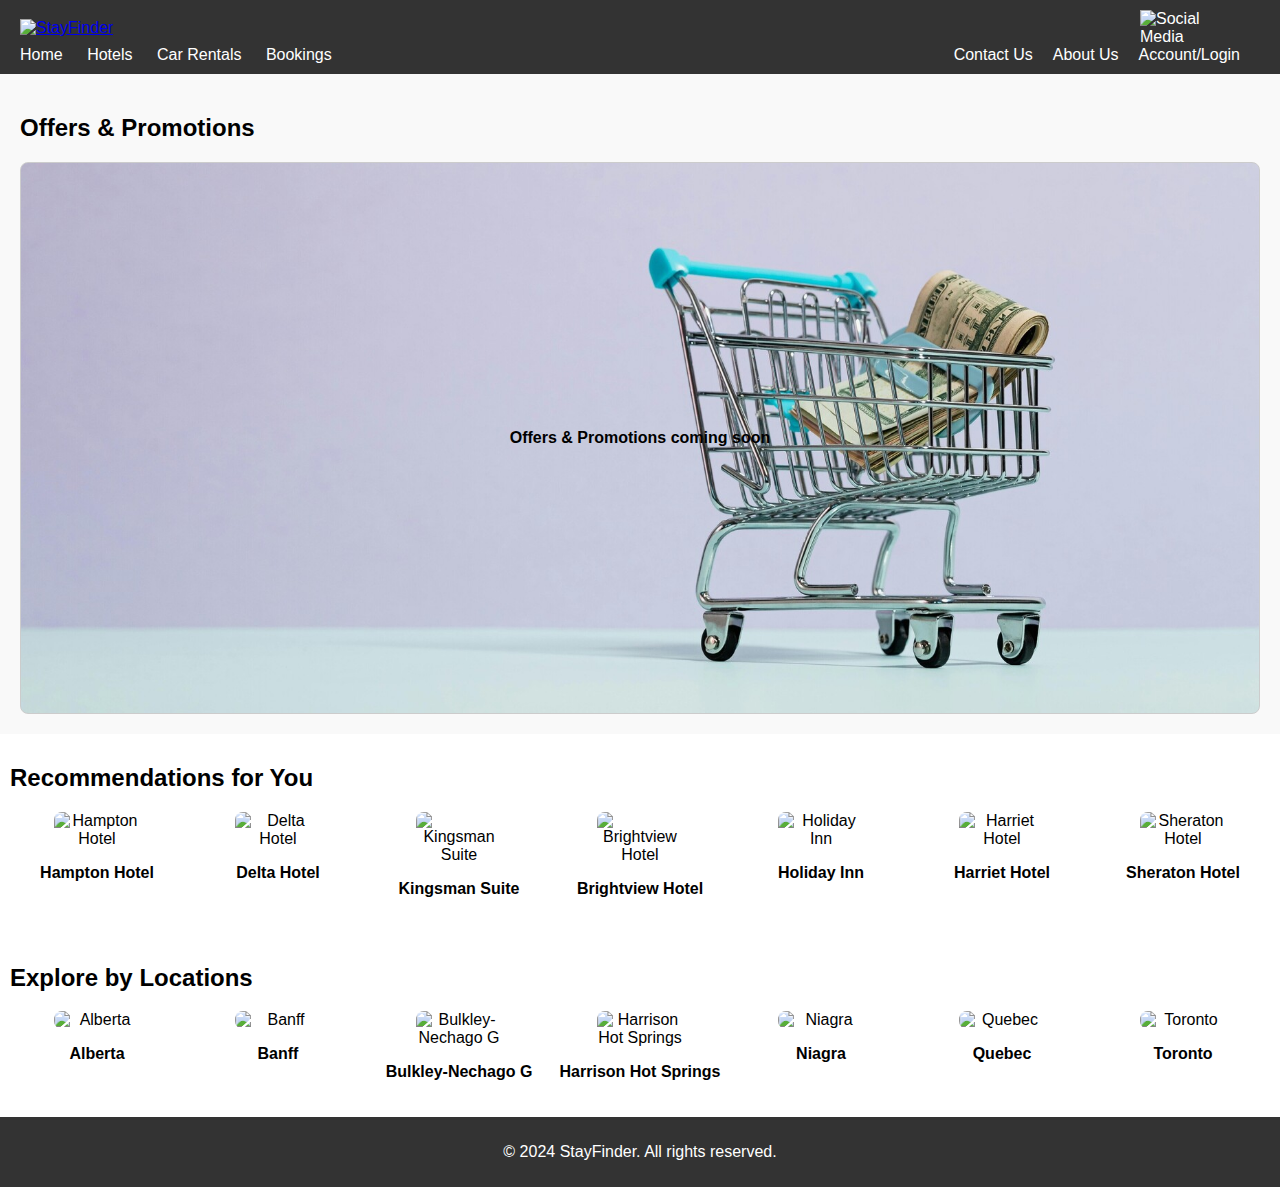
==== index.html @ e9f4230c "First Commit" ====
<!DOCTYPE html>
<html lang="en">
<head>
    <meta charset="UTF-8">
    <title>HomePage</title>
    <link rel="stylesheet" href="styles.css">
</head>
<body>
    <!-- Header -->
    <header>
        <div class="header-container">
            <div class="logo">
				<a href="index.html">
					<img src="D:\College lectures\WebDev\Term1\Web Site Design\Project\StayFinder\images\logos\StayFinder_transparent.png" alt="StayFinder">
				</a>
            </div>
            <div class="socials">
                <img src="D:\College lectures\WebDev\Term1\Web Site Design\Project\StayFinder\images\Socials.png" alt="Social Media">
            </div>
        </div>
        <!-- Menu Bar -->
        <nav>
            <ul>
                <li><a href="index.html">Home</a></li>
                <li><a href="#">Hotels</a></li>
                <li><a href="#">Car Rentals</a></li>
                <li><a href="#">Bookings</a></li>
				<li class="right-align"><a href="#">Account/Login</a></li>
				<li class="right-align"><a href="AboutUs.html">About Us</a></li>
                <li class="right-align"><a href="ContactUs.html">Contact Us</a></li>               
            </ul>
        </nav>
    </header>

    <!-- Offers & Promotions -->
    <section class="offers">
        <h2>Offers & Promotions</h2>
		<div class="offer-box">
			<p>Offers & Promotions coming soon</p>
		</div>
    </section>

    <!-- List of Recommended Hotels -->
    <section class="listed">
        <h2>Recommendations for You</h2>
		<div class="hotel-list">
			<div class="hotel">
				<img src="D:\College lectures\WebDev\Term1\Web Site Design\Project\StayFinder\images\hotels\1.jpg" alt="Hampton Hotel">
				<p>Hampton Hotel</p>
			</div>
			<div class="hotel">
				<img src="D:\College lectures\WebDev\Term1\Web Site Design\Project\StayFinder\images\hotels\2.jpg" alt="Delta Hotel">
				<p>Delta Hotel</p>
			</div>
			<div class="hotel">
				<img src="D:\College lectures\WebDev\Term1\Web Site Design\Project\StayFinder\images\hotels\3.jpg" alt="Kingsman Suite">
				<p>Kingsman Suite</p>
			</div>
			<div class="hotel">
				<img src="D:\College lectures\WebDev\Term1\Web Site Design\Project\StayFinder\images\hotels\4.jpg" alt="Brightview Hotel">
				<p>Brightview Hotel</p>
			</div>
			<div class="hotel">
				<img src="D:\College lectures\WebDev\Term1\Web Site Design\Project\StayFinder\images\hotels\5.jpg" alt="Holiday Inn">
				<p>Holiday Inn</p>
			</div>
			<div class="hotel">
				<img src="D:\College lectures\WebDev\Term1\Web Site Design\Project\StayFinder\images\hotels\6.jpg" alt="Harriet Hotel">
				<p>Harriet Hotel</p>
			</div>
			<div class="hotel">
				<img src="D:\College lectures\WebDev\Term1\Web Site Design\Project\StayFinder\images\hotels\7.jpg" alt="Sheraton Hotel">
				<p>Sheraton Hotel</p>
			</div>
		</div>
    </section>

    <!-- List of Recommended Locations -->
    <section class="listed">
        <h2>Explore by Locations</h2>
        <!-- Add slider content here -->
		<div class="location-list">
			<div class="hotel">
				<img src="D:\College lectures\WebDev\Term1\Web Site Design\Project\StayFinder\images\locations\Alberta1.jpg" alt="Alberta">
				<p>Alberta</p>
			</div>
			<div class="hotel">
				<img src="D:\College lectures\WebDev\Term1\Web Site Design\Project\StayFinder\images\locations\Lake Louise.jpg" alt="Banff">
				<p>Banff</p>
			</div>
			<div class="hotel">
				<img src="D:\College lectures\WebDev\Term1\Web Site Design\Project\StayFinder\images\locations\Halifax.jpg" alt="Bulkley-Nechago G">
				<p>Bulkley-Nechago G</p>
			</div>
			<div class="hotel">
				<img src="D:\College lectures\WebDev\Term1\Web Site Design\Project\StayFinder\images\locations\Harrison Hot Springs.jpg" alt="Harrison Hot Springs">
				<p>Harrison Hot Springs</p>
			</div>
			<div class="hotel">
				<img src="D:\College lectures\WebDev\Term1\Web Site Design\Project\StayFinder\images\locations\Niagra2.jpg" alt="Niagra">
				<p>Niagra</p>
			</div>
			<div class="hotel">
				<img src="D:\College lectures\WebDev\Term1\Web Site Design\Project\StayFinder\images\locations\Quebec.jpg" alt="Quebec">
				<p>Quebec</p>
			</div>
			<div class="hotel">
				<img src="D:\College lectures\WebDev\Term1\Web Site Design\Project\StayFinder\images\locations\Toronto1.jpg" alt="Toronto">
				<p>Toronto</p>
			</div>
		</div>
    </section>

    <!-- Footer -->
    <footer>
        <div class="footer-container">
            <p>&copy; 2024 StayFinder. All rights reserved.</p>
        </div>
    </footer>
</body>
</html>
---- styles.css ----
/* Body Style */
body {
    font-family: Arial, sans-serif;
    margin: 0;
    padding: 0;
}

/* Header Style */
header {
    background-color: #333;
    color: #fff;
    padding: 10px 20px;
}

.header-container {
    display: flex;
    justify-content: space-between;
    align-items: center;
}

.logo img {
    width: 100px;
}

.socials {
    width: 100px;
	margin-right: 20px;
}

/* Menu Bar Style */
nav ul {
    list-style-type: none;
    margin: 0;
    padding: 0;
}

nav ul li {
    display: inline-block;
    margin-right: 20px;
}

nav ul li.right-align {
    float: right;
}

nav ul li a {
    text-decoration: none;
    color: #fff;
}

/* Offers & Promotions Style */
.offers {
    background-color: #f9f9f9;
    padding: 20px;
}

.offer-box {
    background-color: #f9f9f9;
    border: 1px solid #ccc;
    padding: 250px;
    border-radius: 8px;
    text-align: center;
	font-weight: bold;
	background-image: url("sales.jpg");
    background-size: cover;
    background-position: center;
}

/* List Style */
.listed {
    padding: 10px;
}

/* Hotels List Style */
.hotel-list {
    display: flex;
    flex-wrap: wrap;
    justify-content: space-between;
}

.hotel {
    width: calc(15% - 15px);
    margin-bottom: 10px;
    text-align: center;
	display: flex;
    flex-direction: column;
    align-items: center;
}

.hotel img {
    width: 50%;
    border-radius: 8px;
}

.hotel p {
    font-weight: bold;
}

/* Location List Style */
.location-list {
    display: flex;
    flex-wrap: wrap;
    justify-content: space-between;
}

.location {
    width: calc(15% - 15px);
    margin-bottom: 10px;
    text-align: center;
	display: flex;
    flex-direction: column;
    align-items: center;
}

.location img {
    width: 50%;
    border-radius: 8px;
}

.location p {
    font-weight: bold;
}

/* Contact Info Style */
.contact-info {
    padding: 20px;
}

/* FAQ styles */
.faq {
    padding: 20px;
}


/* About Us Style */
.about-us {
    padding: 20px;
    display: flex;
    justify-content: space-between;
    align-items: center;
}

.section-left img {
    max-width: 100%;
    height: auto; 
}

.section-right {
    width: 50%;
	text-align: center;
}

/* Footer Style */
footer {
    background-color: #333;
    color: #fff;
    text-align: center;
    padding: 10px 0;
}

.footer-container {
    width: 80%;
    margin: 0 auto;
}
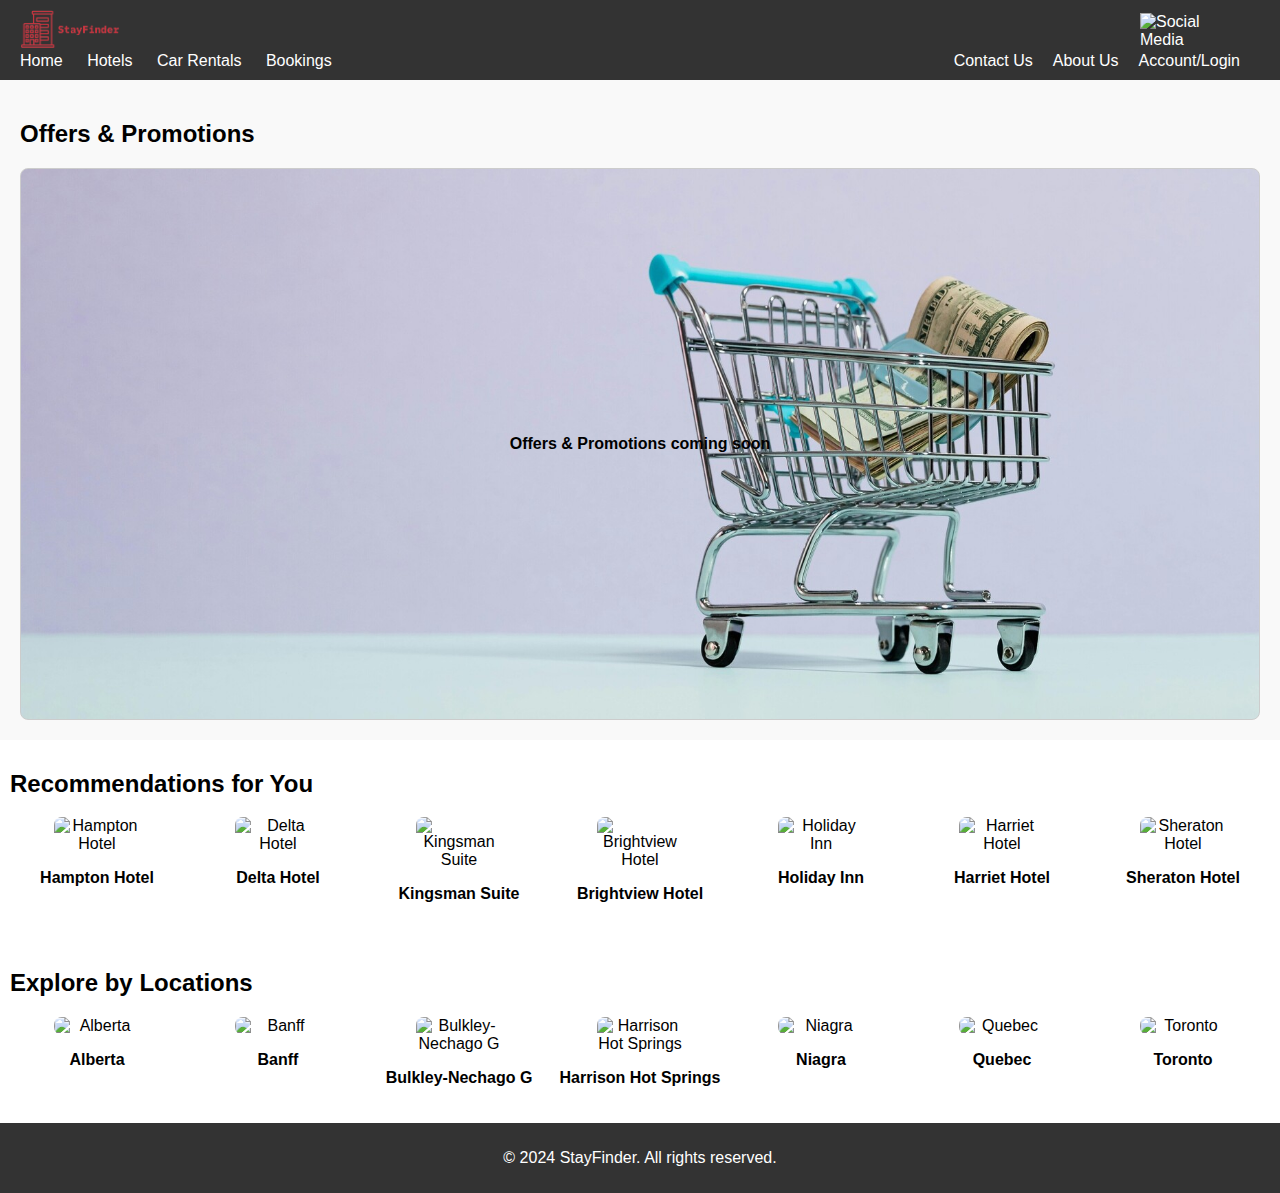
==== commit 1eef3d49: "Third Commit" ====
--- a/index.html
+++ b/index.html
@@ -11,11 +11,11 @@
         <div class="header-container">
             <div class="logo">
 				<a href="index.html">
-					<img src="D:\College lectures\WebDev\Term1\Web Site Design\Project\StayFinder\images\logos\StayFinder_transparent.png" alt="StayFinder">
+					<img src="images/logos/StayFinder_transparent.png" alt="StayFinder">
 				</a>
             </div>
             <div class="socials">
-                <img src="D:\College lectures\WebDev\Term1\Web Site Design\Project\StayFinder\images\Socials.png" alt="Social Media">
+                <img src="Msingh1015.github.io\images\Socials.png" alt="Social Media">
             </div>
         </div>
         <!-- Menu Bar -->
@@ -45,31 +45,31 @@
         <h2>Recommendations for You</h2>
 		<div class="hotel-list">
 			<div class="hotel">
-				<img src="D:\College lectures\WebDev\Term1\Web Site Design\Project\StayFinder\images\hotels\1.jpg" alt="Hampton Hotel">
+				<img src="Msingh1015.github.io\images\hotels\1.jpg" alt="Hampton Hotel">
 				<p>Hampton Hotel</p>
 			</div>
 			<div class="hotel">
-				<img src="D:\College lectures\WebDev\Term1\Web Site Design\Project\StayFinder\images\hotels\2.jpg" alt="Delta Hotel">
+				<img src="Msingh1015.github.io\images\hotels\2.jpg" alt="Delta Hotel">
 				<p>Delta Hotel</p>
 			</div>
 			<div class="hotel">
-				<img src="D:\College lectures\WebDev\Term1\Web Site Design\Project\StayFinder\images\hotels\3.jpg" alt="Kingsman Suite">
+				<img src="Msingh1015.github.io\images\hotels\3.jpg" alt="Kingsman Suite">
 				<p>Kingsman Suite</p>
 			</div>
 			<div class="hotel">
-				<img src="D:\College lectures\WebDev\Term1\Web Site Design\Project\StayFinder\images\hotels\4.jpg" alt="Brightview Hotel">
+				<img src="Msingh1015.github.io\images\hotels\4.jpg" alt="Brightview Hotel">
 				<p>Brightview Hotel</p>
 			</div>
 			<div class="hotel">
-				<img src="D:\College lectures\WebDev\Term1\Web Site Design\Project\StayFinder\images\hotels\5.jpg" alt="Holiday Inn">
+				<img src="Msingh1015.github.io\images\hotels\5.jpg" alt="Holiday Inn">
 				<p>Holiday Inn</p>
 			</div>
 			<div class="hotel">
-				<img src="D:\College lectures\WebDev\Term1\Web Site Design\Project\StayFinder\images\hotels\6.jpg" alt="Harriet Hotel">
+				<img src="Msingh1015.github.io\images\hotels\6.jpg" alt="Harriet Hotel">
 				<p>Harriet Hotel</p>
 			</div>
 			<div class="hotel">
-				<img src="D:\College lectures\WebDev\Term1\Web Site Design\Project\StayFinder\images\hotels\7.jpg" alt="Sheraton Hotel">
+				<img src="Msingh1015.github.io\images\hotels\7.jpg" alt="Sheraton Hotel">
 				<p>Sheraton Hotel</p>
 			</div>
 		</div>
@@ -81,31 +81,31 @@
         <!-- Add slider content here -->
 		<div class="location-list">
 			<div class="hotel">
-				<img src="D:\College lectures\WebDev\Term1\Web Site Design\Project\StayFinder\images\locations\Alberta1.jpg" alt="Alberta">
+				<img src="Msingh1015.github.io\images\locations\Alberta1.jpg" alt="Alberta">
 				<p>Alberta</p>
 			</div>
 			<div class="hotel">
-				<img src="D:\College lectures\WebDev\Term1\Web Site Design\Project\StayFinder\images\locations\Lake Louise.jpg" alt="Banff">
+				<img src="Msingh1015.github.io\images\locations\Lake Louise.jpg" alt="Banff">
 				<p>Banff</p>
 			</div>
 			<div class="hotel">
-				<img src="D:\College lectures\WebDev\Term1\Web Site Design\Project\StayFinder\images\locations\Halifax.jpg" alt="Bulkley-Nechago G">
+				<img src="Msingh1015.github.io\images\locations\Halifax.jpg" alt="Bulkley-Nechago G">
 				<p>Bulkley-Nechago G</p>
 			</div>
 			<div class="hotel">
-				<img src="D:\College lectures\WebDev\Term1\Web Site Design\Project\StayFinder\images\locations\Harrison Hot Springs.jpg" alt="Harrison Hot Springs">
+				<img src="Msingh1015.github.io\images\locations\Harrison Hot Springs.jpg" alt="Harrison Hot Springs">
 				<p>Harrison Hot Springs</p>
 			</div>
 			<div class="hotel">
-				<img src="D:\College lectures\WebDev\Term1\Web Site Design\Project\StayFinder\images\locations\Niagra2.jpg" alt="Niagra">
+				<img src="Msingh1015.github.io\images\locations\Niagra2.jpg" alt="Niagra">
 				<p>Niagra</p>
 			</div>
 			<div class="hotel">
-				<img src="D:\College lectures\WebDev\Term1\Web Site Design\Project\StayFinder\images\locations\Quebec.jpg" alt="Quebec">
+				<img src="Msingh1015.github.io\images\locations\Quebec.jpg" alt="Quebec">
 				<p>Quebec</p>
 			</div>
 			<div class="hotel">
-				<img src="D:\College lectures\WebDev\Term1\Web Site Design\Project\StayFinder\images\locations\Toronto1.jpg" alt="Toronto">
+				<img src="Msingh1015.github.io\images\locations\Toronto1.jpg" alt="Toronto">
 				<p>Toronto</p>
 			</div>
 		</div>
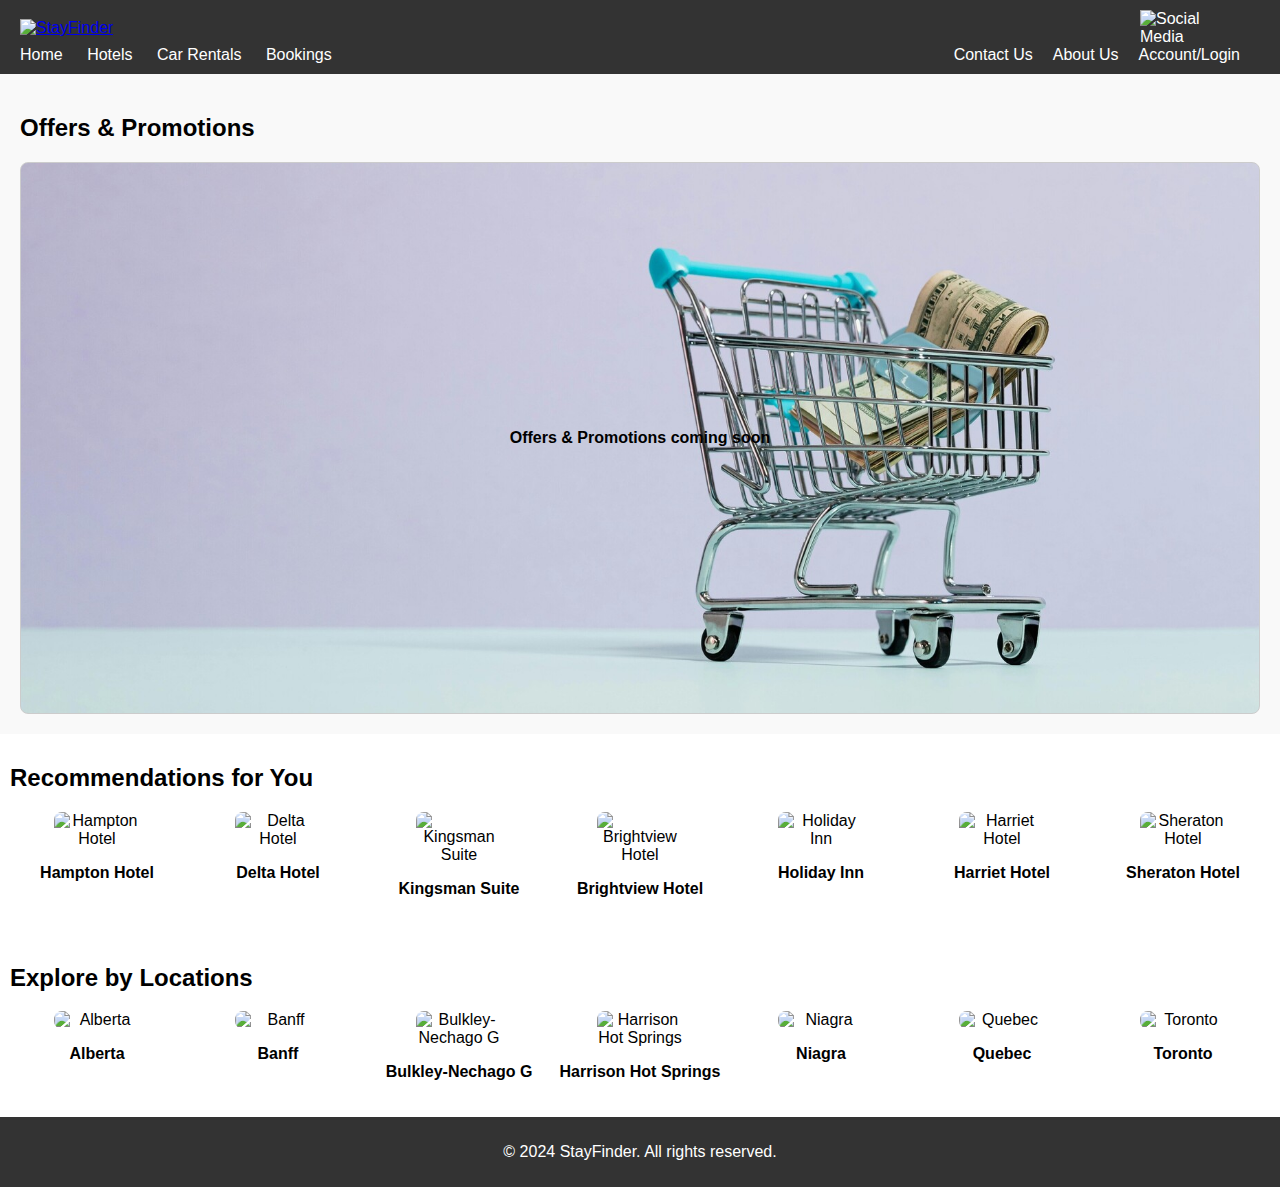
==== commit eb2abb4d: "Commit4" ====
--- a/index.html
+++ b/index.html
@@ -11,7 +11,7 @@
         <div class="header-container">
             <div class="logo">
 				<a href="index.html">
-					<img src="images/logos/StayFinder_transparent.png" alt="StayFinder">
+					<img src="Msingh1015.github.io/images/logos/StayFinder_transparent.png" alt="StayFinder">
 				</a>
             </div>
             <div class="socials">
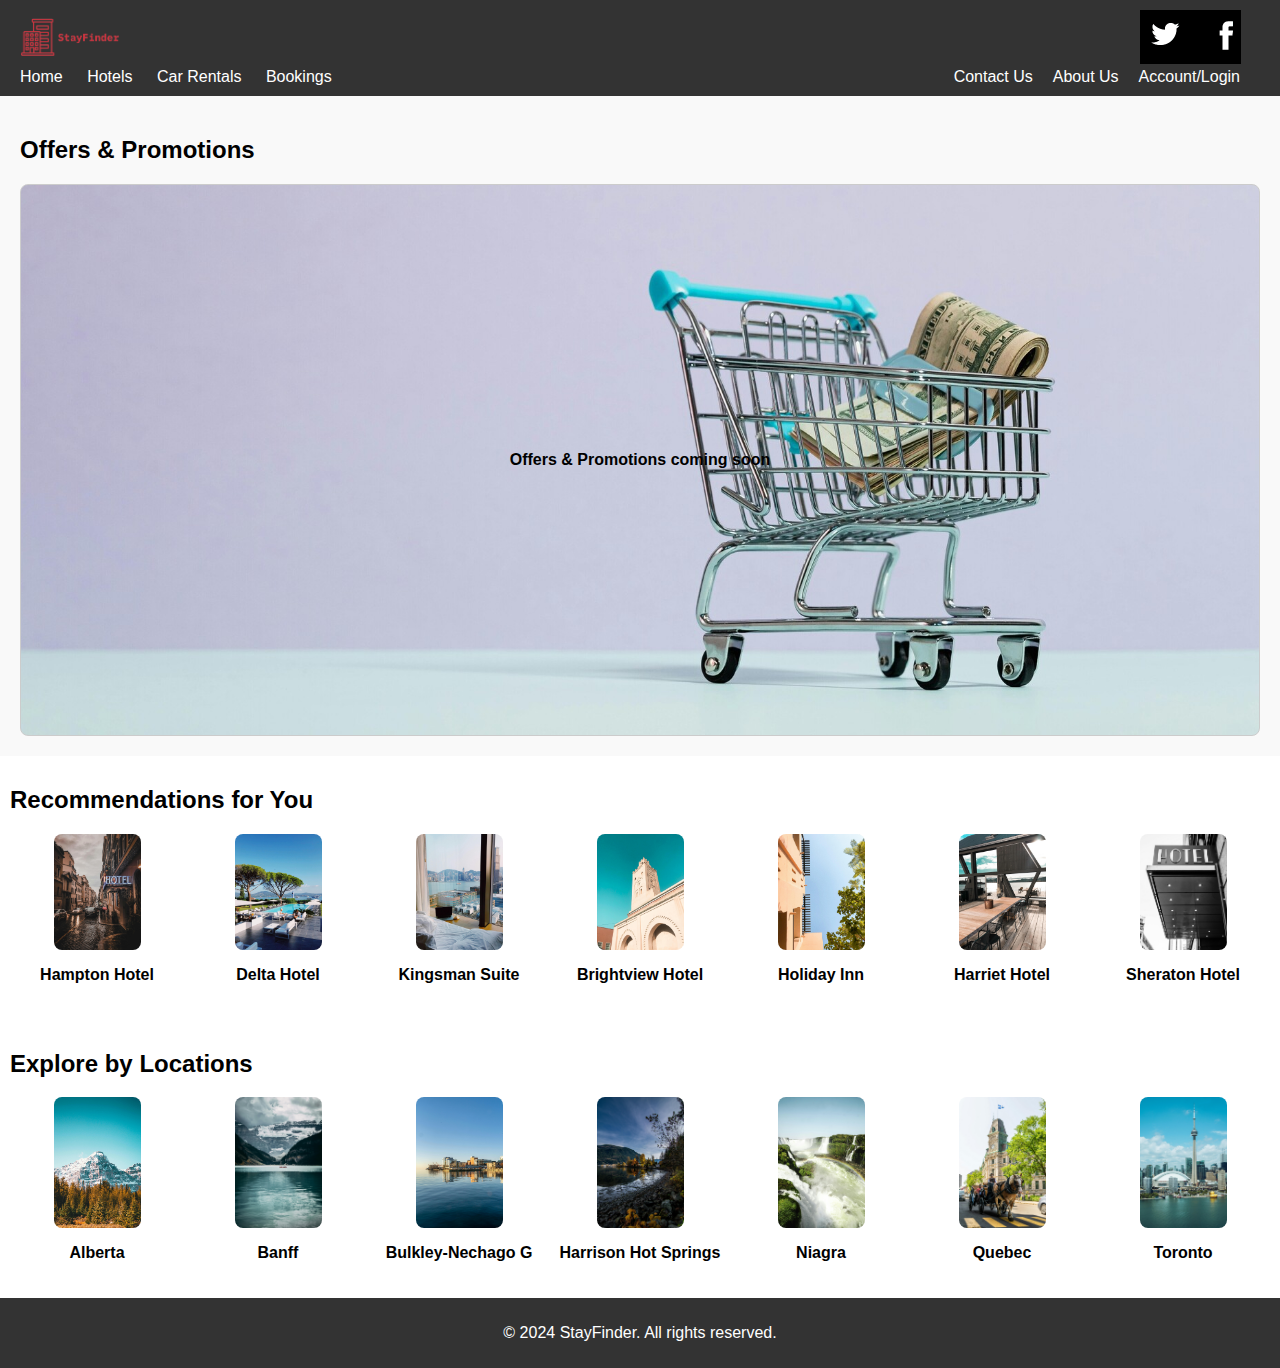
==== commit 616bebd4: "Commit9" ====
--- a/index.html
+++ b/index.html
@@ -11,11 +11,11 @@
         <div class="header-container">
             <div class="logo">
 				<a href="index.html">
-					<img src="Msingh1015.github.io/images/logos/StayFinder_transparent.png" alt="StayFinder">
+					<img src="images/logos/StayFinder_transparent.png" alt="StayFinder">
 				</a>
             </div>
             <div class="socials">
-                <img src="Msingh1015.github.io\images\Socials.png" alt="Social Media">
+                <img src="images/Socials.PNG" alt="Social Media">
             </div>
         </div>
         <!-- Menu Bar -->
@@ -45,31 +45,31 @@
         <h2>Recommendations for You</h2>
 		<div class="hotel-list">
 			<div class="hotel">
-				<img src="Msingh1015.github.io\images\hotels\1.jpg" alt="Hampton Hotel">
+				<img src="images/hotels/1.jpg" alt="Hampton Hotel">
 				<p>Hampton Hotel</p>
 			</div>
 			<div class="hotel">
-				<img src="Msingh1015.github.io\images\hotels\2.jpg" alt="Delta Hotel">
+				<img src="images/hotels/2.jpg" alt="Delta Hotel">
 				<p>Delta Hotel</p>
 			</div>
 			<div class="hotel">
-				<img src="Msingh1015.github.io\images\hotels\3.jpg" alt="Kingsman Suite">
+				<img src="images/hotels/3.jpg" alt="Kingsman Suite">
 				<p>Kingsman Suite</p>
 			</div>
 			<div class="hotel">
-				<img src="Msingh1015.github.io\images\hotels\4.jpg" alt="Brightview Hotel">
+				<img src="images/hotels/4.jpg" alt="Brightview Hotel">
 				<p>Brightview Hotel</p>
 			</div>
 			<div class="hotel">
-				<img src="Msingh1015.github.io\images\hotels\5.jpg" alt="Holiday Inn">
+				<img src="images/hotels/5.jpg" alt="Holiday Inn">
 				<p>Holiday Inn</p>
 			</div>
 			<div class="hotel">
-				<img src="Msingh1015.github.io\images\hotels\6.jpg" alt="Harriet Hotel">
+				<img src="images/hotels/6.jpg" alt="Harriet Hotel">
 				<p>Harriet Hotel</p>
 			</div>
 			<div class="hotel">
-				<img src="Msingh1015.github.io\images\hotels\7.jpg" alt="Sheraton Hotel">
+				<img src="images/hotels/7.jpg" alt="Sheraton Hotel">
 				<p>Sheraton Hotel</p>
 			</div>
 		</div>
@@ -81,31 +81,31 @@
         <!-- Add slider content here -->
 		<div class="location-list">
 			<div class="hotel">
-				<img src="Msingh1015.github.io\images\locations\Alberta1.jpg" alt="Alberta">
+				<img src="images/locations/Alberta1.jpg" alt="Alberta">
 				<p>Alberta</p>
 			</div>
 			<div class="hotel">
-				<img src="Msingh1015.github.io\images\locations\Lake Louise.jpg" alt="Banff">
+				<img src="images/locations/Lake Louise.jpg" alt="Banff">
 				<p>Banff</p>
 			</div>
 			<div class="hotel">
-				<img src="Msingh1015.github.io\images\locations\Halifax.jpg" alt="Bulkley-Nechago G">
+				<img src="images/locations/Halifax.jpg" alt="Bulkley-Nechago G">
 				<p>Bulkley-Nechago G</p>
 			</div>
 			<div class="hotel">
-				<img src="Msingh1015.github.io\images\locations\Harrison Hot Springs.jpg" alt="Harrison Hot Springs">
+				<img src="images/locations/Harrison Hot Springs.jpg" alt="Harrison Hot Springs">
 				<p>Harrison Hot Springs</p>
 			</div>
 			<div class="hotel">
-				<img src="Msingh1015.github.io\images\locations\Niagra2.jpg" alt="Niagra">
+				<img src="images/locations/Niagra2.jpg" alt="Niagra">
 				<p>Niagra</p>
 			</div>
 			<div class="hotel">
-				<img src="Msingh1015.github.io\images\locations\Quebec.jpg" alt="Quebec">
+				<img src="images/locations/Quebec.jpg" alt="Quebec">
 				<p>Quebec</p>
 			</div>
 			<div class="hotel">
-				<img src="Msingh1015.github.io\images\locations\Toronto1.jpg" alt="Toronto">
+				<img src="images/locations/Toronto1.jpg" alt="Toronto">
 				<p>Toronto</p>
 			</div>
 		</div>
